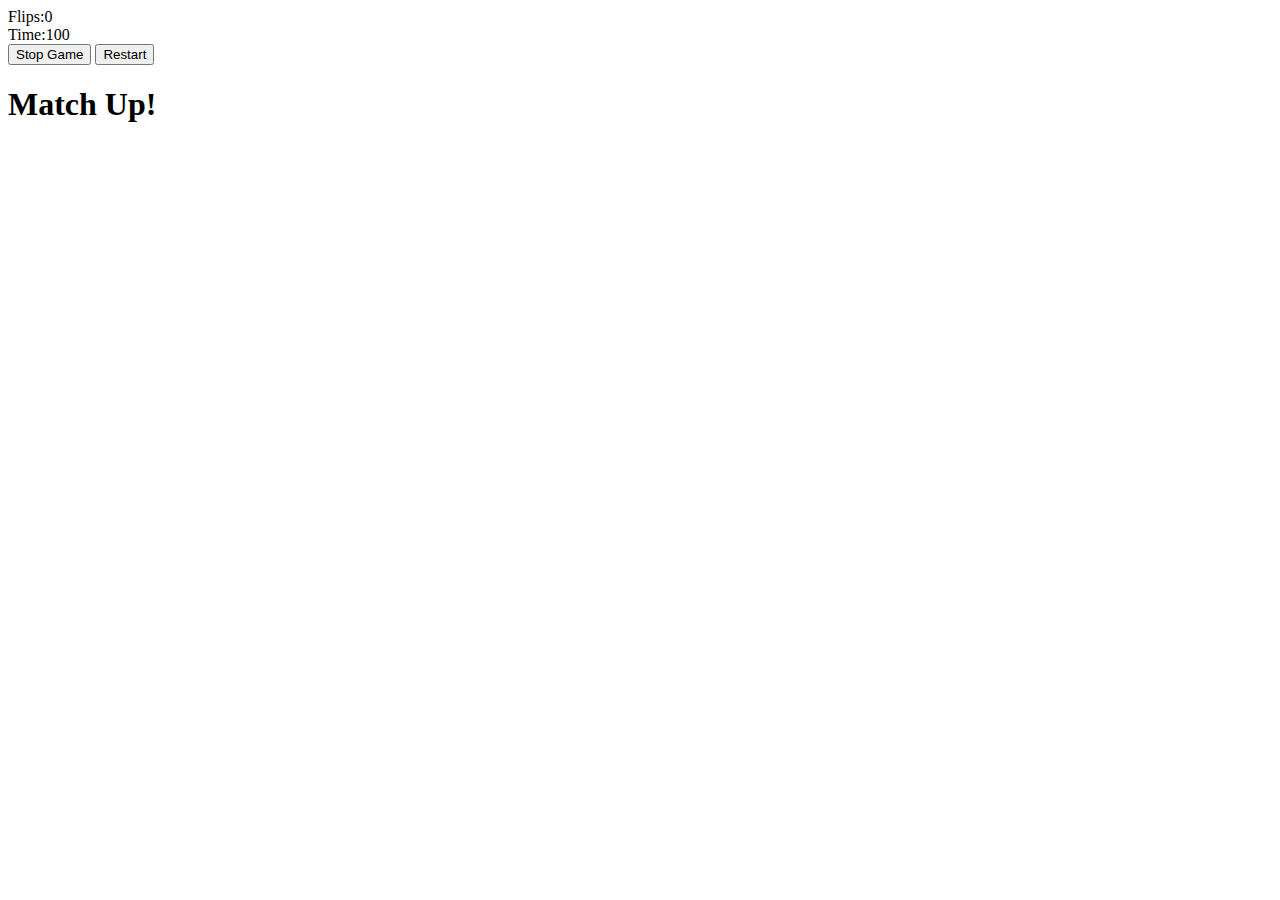
==== index.html @ 259fde8d "Updated index.html" ====
<!DOCTYPE html>
<html lang="en">
<head>
    <meta charset="UTF-8">
    <meta http-equiv="X-UA-Compatible" content="IE=edge">
    <meta name="viewport" content="width=device-width, initial-scale=1.0">
    <title>Match Up!</title>
    <link href="https://cdn.jsdelivr.net/npm/bootstrap@5.0.2/dist/css/bootstrap.min.css" rel="stylesheet" 
     integrity="sha384-EVSTQN3/azprG1Anm3QDgpJLIm9Nao0Yz1ztcQTwFspd3yD65VohhpuuCOmLASjC" 
    crossorigin="anonymous">
    <link rel="stylesheet" href="assets/css/styles.css">
</head>
<body>

    <div class="container">
        <div class="flips">Flips:0</div>
        <div class="time">Time:100</div>
        <button id="stop" class="hide">Stop Game</button>
         <button id="restart">Restart</button>
        <h1>Match Up!</h1>
        <div class="game-container">
            <div class="card-face"></div>
            <div class="card-face"></div>
            <div class="card-face"></div>
            <div class="card-face"></div>
            <div class="card-face"></div>
            <div class="card-face"></div>
            <div class="card-face"></div>
            <div class="card-face"></div>
            <div class="card-face"></div>
            <div class="card-face"></div>
            <div class="card-face"></div>
            <div class="card-face"></div>
            <div class="card-face"></div>
            <div class="card-face"></div>
            <div class="card-face"></div>
            <div class="card-face"></div>
        </div>
    
</div>
<script src="assets/js/script.js"></script>
</body>
</html>
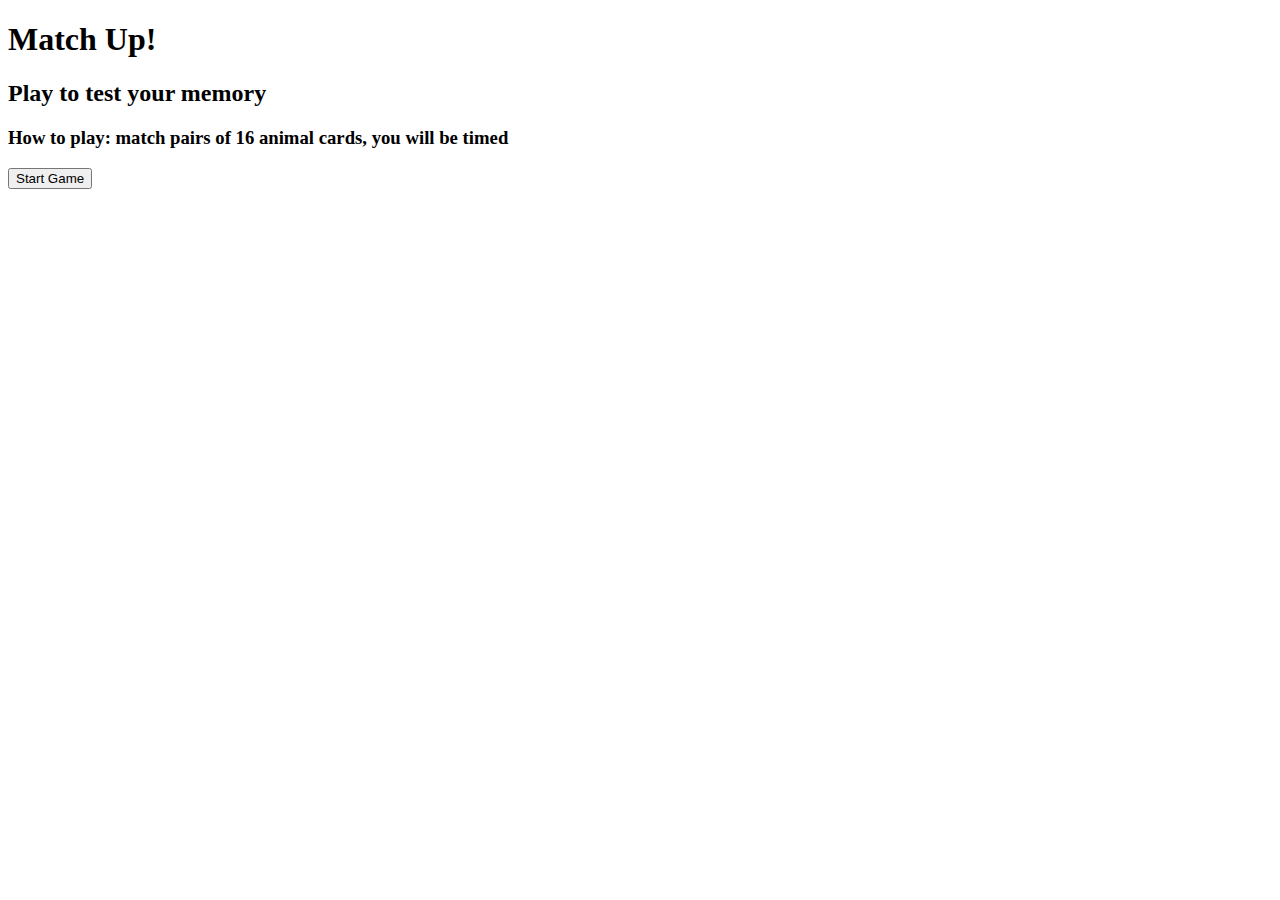
==== commit a8760ae6: "index.html and game.html updated" ====
--- a/index.html
+++ b/index.html
@@ -4,40 +4,21 @@
     <meta charset="UTF-8">
     <meta http-equiv="X-UA-Compatible" content="IE=edge">
     <meta name="viewport" content="width=device-width, initial-scale=1.0">
-    <title>Match Up!</title>
-    <link href="https://cdn.jsdelivr.net/npm/bootstrap@5.0.2/dist/css/bootstrap.min.css" rel="stylesheet" 
-     integrity="sha384-EVSTQN3/azprG1Anm3QDgpJLIm9Nao0Yz1ztcQTwFspd3yD65VohhpuuCOmLASjC" 
+    <title>Document</title>
+    <link href="https://cdn.jsdelivr.net/npm/bootstrap@5.0.2/dist/css/bootstrap.min.css" rel="stylesheet" integrity="sha384-EVSTQN3/azprG1Anm3QDgpJLIm9Nao0Yz1ztcQTwFspd3yD65VohhpuuCOmLASjC" 
     crossorigin="anonymous">
-    <link rel="stylesheet" href="assets/css/styles.css">
 </head>
 <body>
-
     <div class="container">
-        <div class="flips">Flips:0</div>
-        <div class="time">Time:100</div>
-        <button id="stop" class="hide">Stop Game</button>
-         <button id="restart">Restart</button>
-        <h1>Match Up!</h1>
-        <div class="game-container">
-            <div class="card-face"></div>
-            <div class="card-face"></div>
-            <div class="card-face"></div>
-            <div class="card-face"></div>
-            <div class="card-face"></div>
-            <div class="card-face"></div>
-            <div class="card-face"></div>
-            <div class="card-face"></div>
-            <div class="card-face"></div>
-            <div class="card-face"></div>
-            <div class="card-face"></div>
-            <div class="card-face"></div>
-            <div class="card-face"></div>
-            <div class="card-face"></div>
-            <div class="card-face"></div>
-            <div class="card-face"></div>
+        <div class="row">
+            <div class="text-center">
+                <h1 class="title">Match Up!</h1>
+                <h2 class="subheading">Play to test your memory</h2>
+                <h3 class="rule">How to play: match pairs of 16 animal cards, you will be timed</h3>
+            </div>
         </div>
-    
-</div>
-<script src="assets/js/script.js"></script>
+    </div>
+    <script src="assets/js/script.js"></script>
+    <a href="game.html"><button class="button">Start Game</button></a>
 </body>
 </html>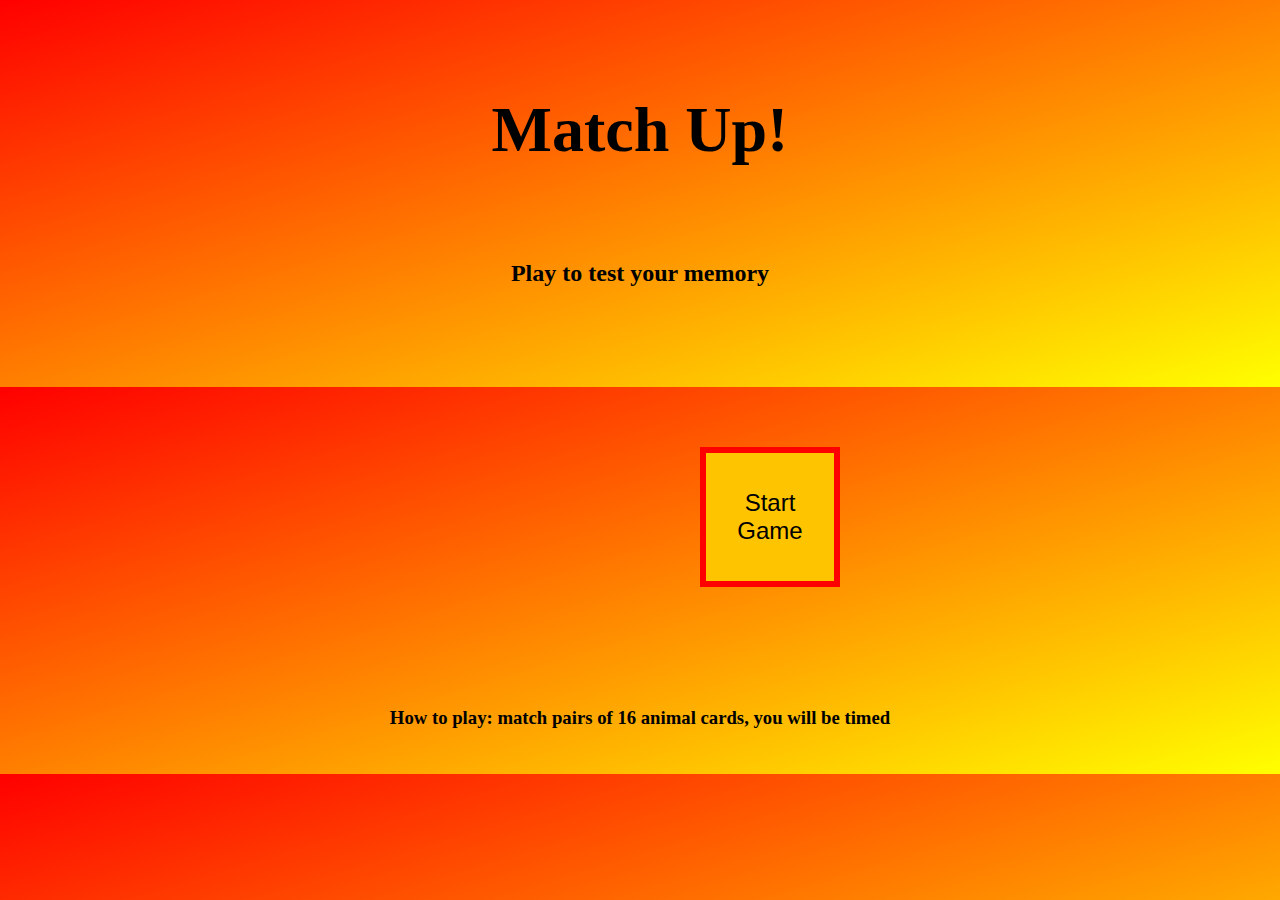
==== commit 05eafd56: "First page completed" ====
--- a/index.html
+++ b/index.html
@@ -7,6 +7,7 @@
     <title>Document</title>
     <link href="https://cdn.jsdelivr.net/npm/bootstrap@5.0.2/dist/css/bootstrap.min.css" rel="stylesheet" integrity="sha384-EVSTQN3/azprG1Anm3QDgpJLIm9Nao0Yz1ztcQTwFspd3yD65VohhpuuCOmLASjC" 
     crossorigin="anonymous">
+    <link rel="stylesheet" href="assets/css/styles.css">
 </head>
 <body>
     <div class="container">
--- a/assets/css/styles.css
+++ b/assets/css/styles.css
@@ -0,0 +1,41 @@
+@import url('https://fonts.googleapis.com/css2?family=Roboto:ital,wght@1,700&display=swap');
+
+body{
+    background-color: #ffcc00;
+    margin: 0;
+    background-image: linear-gradient(to bottom right, red, yellow);
+}
+
+/*home page*/
+.button{
+    position: relative;
+    top: 200px;
+    height: 140px;
+    width: 140px;
+    border: 6px solid red;
+    background-color: rgb(255, 196, 0);
+    left: 700px;
+    font-size: 150%;
+
+}
+
+.title{
+    text-align: center;
+    position: relative;
+    top: 50px;
+    font-family:'Trebuchet MS';
+    font-size: 400%;
+    
+}
+
+.subheading {
+    text-align: center;
+    position: relative;
+    top: 100px;
+}
+
+.rule{
+    text-align: center;
+    position: relative;
+    top: 500px;
+}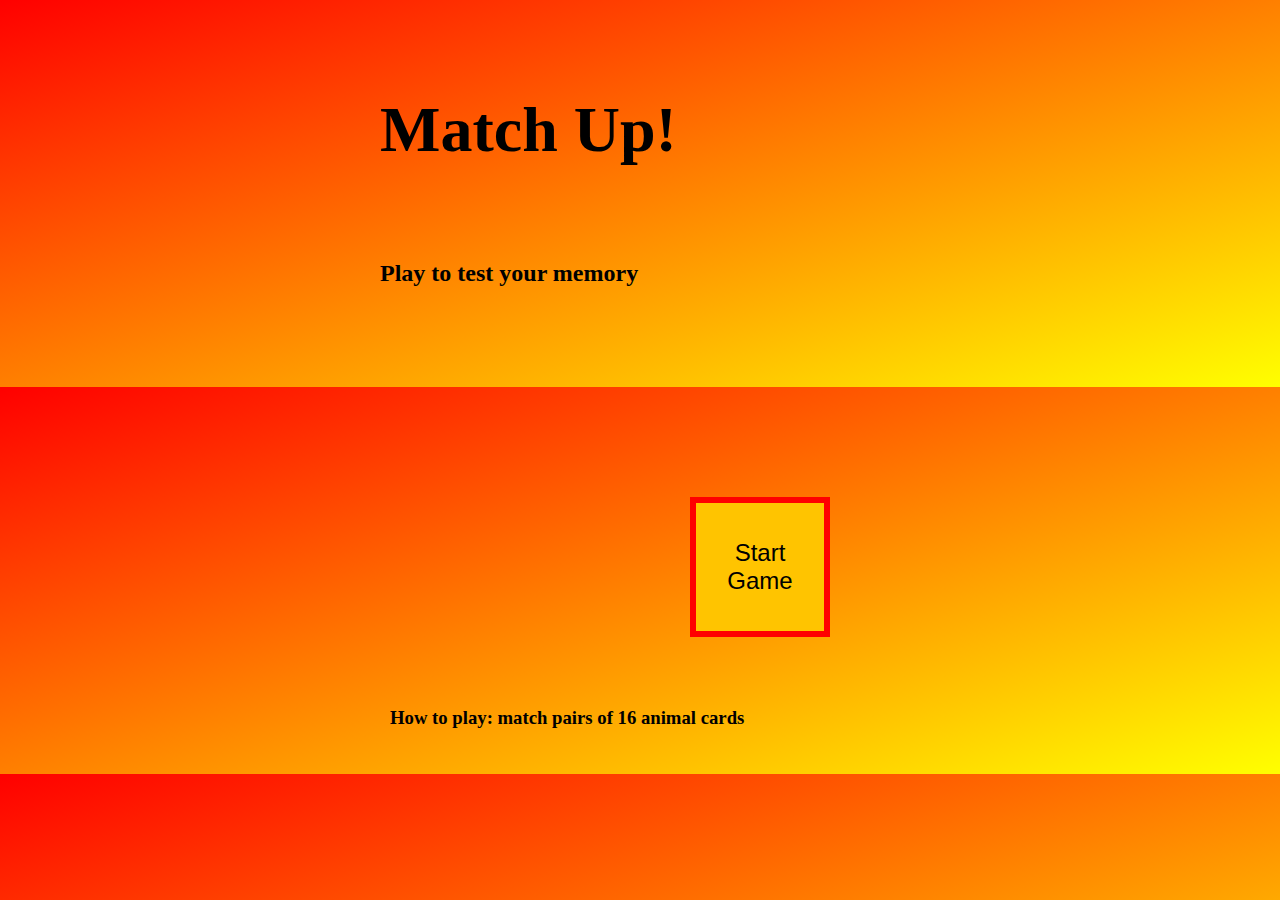
==== commit 7ae00b6f: "readujsted text" ====
--- a/index.html
+++ b/index.html
@@ -10,13 +10,15 @@
     <link rel="stylesheet" href="assets/css/styles.css">
 </head>
 <body>
-    <div class="container">
+    <div class="container-fluid">
         <div class="row">
+            <div class="col-md-6 col-12">
             <div class="text-center">
                 <h1 class="title">Match Up!</h1>
                 <h2 class="subheading">Play to test your memory</h2>
-                <h3 class="rule">How to play: match pairs of 16 animal cards, you will be timed</h3>
+                <h3 class="rule">How to play: match pairs of 16 animal cards</h3>
             </div>
+        </div>
         </div>
     </div>
     <script src="assets/js/script.js"></script>
--- a/assets/css/styles.css
+++ b/assets/css/styles.css
@@ -4,38 +4,155 @@
     background-color: #ffcc00;
     margin: 0;
     background-image: linear-gradient(to bottom right, red, yellow);
+ 
 }
 
 /*home page*/
 .button{
     position: relative;
-    top: 200px;
+    top: 250px;
     height: 140px;
     width: 140px;
     border: 6px solid red;
     background-color: rgb(255, 196, 0);
-    left: 700px;
+    left: 690px;
     font-size: 150%;
+    
+}
 
+.button:hover {
+    background-color:#FF0000;
 }
 
 .title{
-    text-align: center;
+   
     position: relative;
     top: 50px;
+    left:380px;
     font-family:'Trebuchet MS';
     font-size: 400%;
     
 }
 
 .subheading {
-    text-align: center;
+    
     position: relative;
     top: 100px;
+    left:380px;
 }
 
 .rule{
-    text-align: center;
+   
     position: relative;
     top: 500px;
+    left:390px;
+}
+
+/*game page*/
+
+/*Main heading*/
+
+.title-game{
+    font-family:'Trebuchet MS';
+    position:relative;
+    bottom:190px;
+    left:550px;
+}
+
+/*game Text*/
+#score {
+    font-family: Arial;
+    top: 100px;
+    font-size: 150%;
+    position:relative;
+    top:660px;
+    left:490px;
+}
+
+.score-text{
+    font-family: Arial;
+    font-size: 150%;
+    position:relative;
+    top:595px;
+    left:470px;
+}
+
+#moves-count{
+    font-family: Arial;
+    position:relative;
+    top:585px;
+    left:580px;
+    font-size: 150%;
+}
+
+.moves-text{
+    font-family: Arial;
+    position:relative;
+    top:525px;
+    left:550px;
+    font-size: 150%;
+}
+
+.refresh-text{
+   position:relative;
+   bottom:190px;
+   left:500px;
+}
+
+
+/*buttons*/
+
+#home-button {
+    position: relative;
+    top: 495px;
+    left:640px; 
+    border:solid 5px rgb(233, 21, 14);
+    height: 60px;
+    width: 300px;
+}
+
+#home-button:hover{
+    background-color:#2980b9;
+}
+
+/*Card Section*/
+
+.card{
+    height: 120px;
+    width: 120px;
+    border: 3px solid #ffff00;
+    position: relative;
+    top: 1px;
+    left: 380px;
+    transform-origin: center right;
+}
+
+.card img {
+   opacity:0 ;
+   
+}
+
+.card img.flipped {
+    opacity: 1;
+}
+
+
+
+.card-face {
+    height: 120px;
+    width: 120px ;
+    background-color: rgb(233, 21, 14); 
+}
+
+
+
+#game-container{
+    display: grid;
+    grid-template-columns: repeat(3, auto) 1fr;
+    grid-gap: 10px;
+    row-gap: 10px;
+    grid-gap: 1em;
+   position:relative;
+    bottom:190px;
+    left:70px;
 }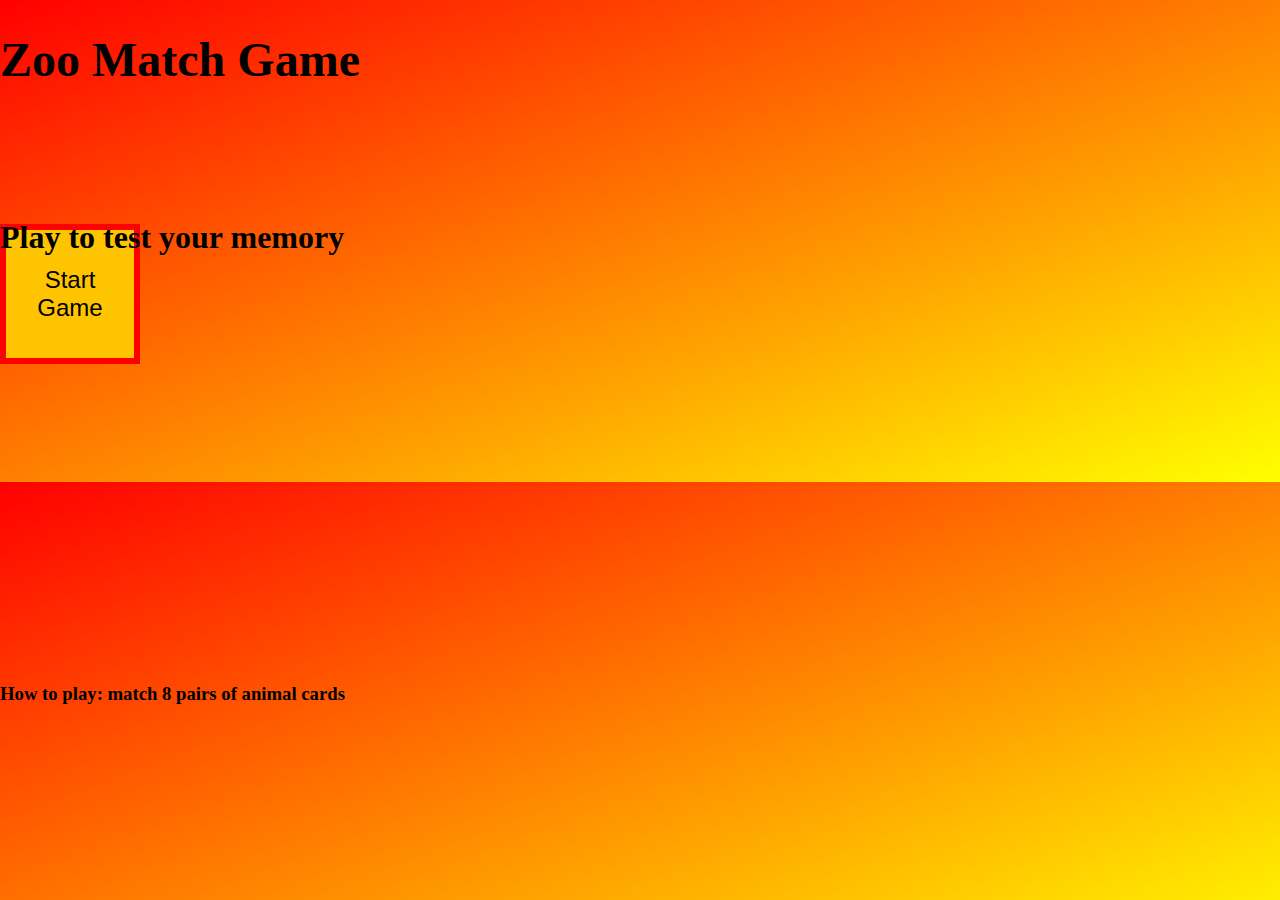
==== commit 19e3dc21: "audit tested" ====
--- a/index.html
+++ b/index.html
@@ -11,17 +11,14 @@
 </head>
 <body>
     <div class="container-fluid">
-        <div class="row">
-            <div class="col-md-6 col-12">
-            <div class="text-center">
-                <h1 class="title">Match Up!</h1>
-                <h2 class="subheading">Play to test your memory</h2>
-                <h3 class="rule">How to play: match pairs of 16 animal cards</h3>
+        <div class="col-xs-6">
+                <h1 class="title text-center col-xs-6">Zoo Match Game</h1>
+                <h2 class="subheading text-center ">Play to test your memory</h2>
+                <h3 class="rule text-center col-xs-6">How to play: match 8 pairs of animal cards</h3>
+                <a href="game.html"><button class="button position-absolute top-50 start-50 translate-middle col-xs-6">Start Game</button></a>
             </div>
-        </div>
-        </div>
     </div>
     <script src="assets/js/script.js"></script>
-    <a href="game.html"><button class="button">Start Game</button></a>
+   
 </body>
 </html>--- a/assets/css/styles.css
+++ b/assets/css/styles.css
@@ -4,18 +4,33 @@
     background-color: #ffcc00;
     margin: 0;
     background-image: linear-gradient(to bottom right, red, yellow);
- 
+    height:50vh;
 }
 
 /*home page*/
+.title{
+    font-family:'Trebuchet MS';
+    font-size: 300%;
+}
+
+.subheading {
+    font-family:'Trebuchet MS';
+    font-size: 200%;
+    position:relative;
+    top:100px;
+}
+
+.rule{
+    font-family:'Trebuchet MS';
+    position: relative;
+    top: 500px;
+}
+/*buttons*/
 .button{
-    position: relative;
-    top: 250px;
     height: 140px;
     width: 140px;
     border: 6px solid red;
     background-color: rgb(255, 196, 0);
-    left: 690px;
     font-size: 150%;
     
 }
@@ -23,31 +38,6 @@
 .button:hover {
     background-color:#FF0000;
 }
-
-.title{
-   
-    position: relative;
-    top: 50px;
-    left:380px;
-    font-family:'Trebuchet MS';
-    font-size: 400%;
-    
-}
-
-.subheading {
-    
-    position: relative;
-    top: 100px;
-    left:380px;
-}
-
-.rule{
-   
-    position: relative;
-    top: 500px;
-    left:390px;
-}
-
 /*game page*/
 
 /*Main heading*/
@@ -55,18 +45,17 @@
 .title-game{
     font-family:'Trebuchet MS';
     position:relative;
-    bottom:190px;
-    left:550px;
+    bottom:90px;
+    
 }
 
 /*game Text*/
 #score {
     font-family: Arial;
-    top: 100px;
     font-size: 150%;
     position:relative;
     top:660px;
-    left:490px;
+    left:300px;
 }
 
 .score-text{
@@ -74,14 +63,14 @@
     font-size: 150%;
     position:relative;
     top:595px;
-    left:470px;
+    left:290px;
 }
 
 #moves-count{
     font-family: Arial;
     position:relative;
     top:585px;
-    left:580px;
+    left:400px;
     font-size: 150%;
 }
 
@@ -89,31 +78,18 @@
     font-family: Arial;
     position:relative;
     top:525px;
-    left:550px;
+    left:400px;
     font-size: 150%;
 }
 
 .refresh-text{
    position:relative;
    bottom:190px;
-   left:500px;
+   left:;
 }
 
 
-/*buttons*/
 
-#home-button {
-    position: relative;
-    top: 495px;
-    left:640px; 
-    border:solid 5px rgb(233, 21, 14);
-    height: 60px;
-    width: 300px;
-}
-
-#home-button:hover{
-    background-color:#2980b9;
-}
 
 /*Card Section*/
 
@@ -121,10 +97,7 @@
     height: 120px;
     width: 120px;
     border: 3px solid #ffff00;
-    position: relative;
-    top: 1px;
-    left: 380px;
-    transform-origin: center right;
+   transform-origin: center right;
 }
 
 .card img {
@@ -152,7 +125,7 @@
     grid-gap: 10px;
     row-gap: 10px;
     grid-gap: 1em;
-   position:relative;
-    bottom:190px;
-    left:70px;
+    position:relative;
+    bottom:-140px;
+    
 }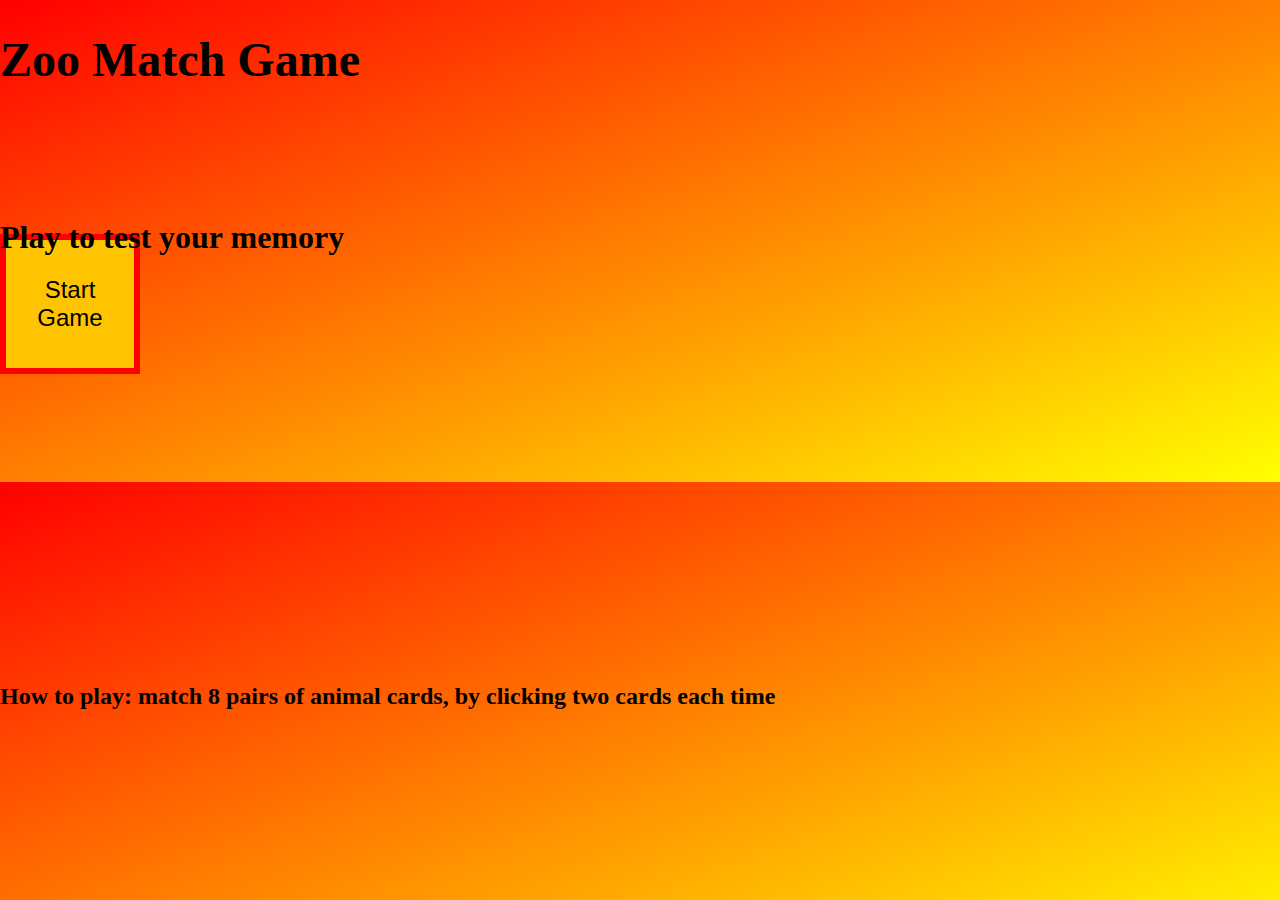
==== commit ec578fba: "inital commit" ====
--- a/index.html
+++ b/index.html
@@ -14,7 +14,7 @@
         <div class="col-xs-6">
                 <h1 class="title text-center col-xs-6">Zoo Match Game</h1>
                 <h2 class="subheading text-center ">Play to test your memory</h2>
-                <h3 class="rule text-center col-xs-6">How to play: match 8 pairs of animal cards</h3>
+                <h3 class="rule text-center col-xs-6">How to play: match 8 pairs of animal cards, by clicking two cards each time </h3>
                 <a href="game.html"><button class="button position-absolute top-50 start-50 translate-middle col-xs-6">Start Game</button></a>
             </div>
     </div>
--- a/assets/css/styles.css
+++ b/assets/css/styles.css
@@ -24,6 +24,7 @@
     font-family:'Trebuchet MS';
     position: relative;
     top: 500px;
+    font-size:150%;
 }
 /*buttons*/
 .button{
@@ -46,46 +47,43 @@
     font-family:'Trebuchet MS';
     position:relative;
     bottom:90px;
-    
-}
+    }
 
 /*game Text*/
 #score {
     font-family: Arial;
     font-size: 150%;
     position:relative;
-    top:660px;
-    left:300px;
-}
+    top:650px;
+    }
 
 .score-text{
     font-family: Arial;
     font-size: 150%;
     position:relative;
-    top:595px;
-    left:290px;
-}
+    top:635px;
+    }
 
 #moves-count{
     font-family: Arial;
     position:relative;
-    top:585px;
-    left:400px;
+    top:575px; 
+    left:200px;
     font-size: 150%;
 }
 
 .moves-text{
     font-family: Arial;
     position:relative;
-    top:525px;
-    left:400px;
+    top:565px; 
+    left:200px;
     font-size: 150%;
 }
 
 .refresh-text{
    position:relative;
    bottom:190px;
-   left:;
+   left:30px;
 }
 
 
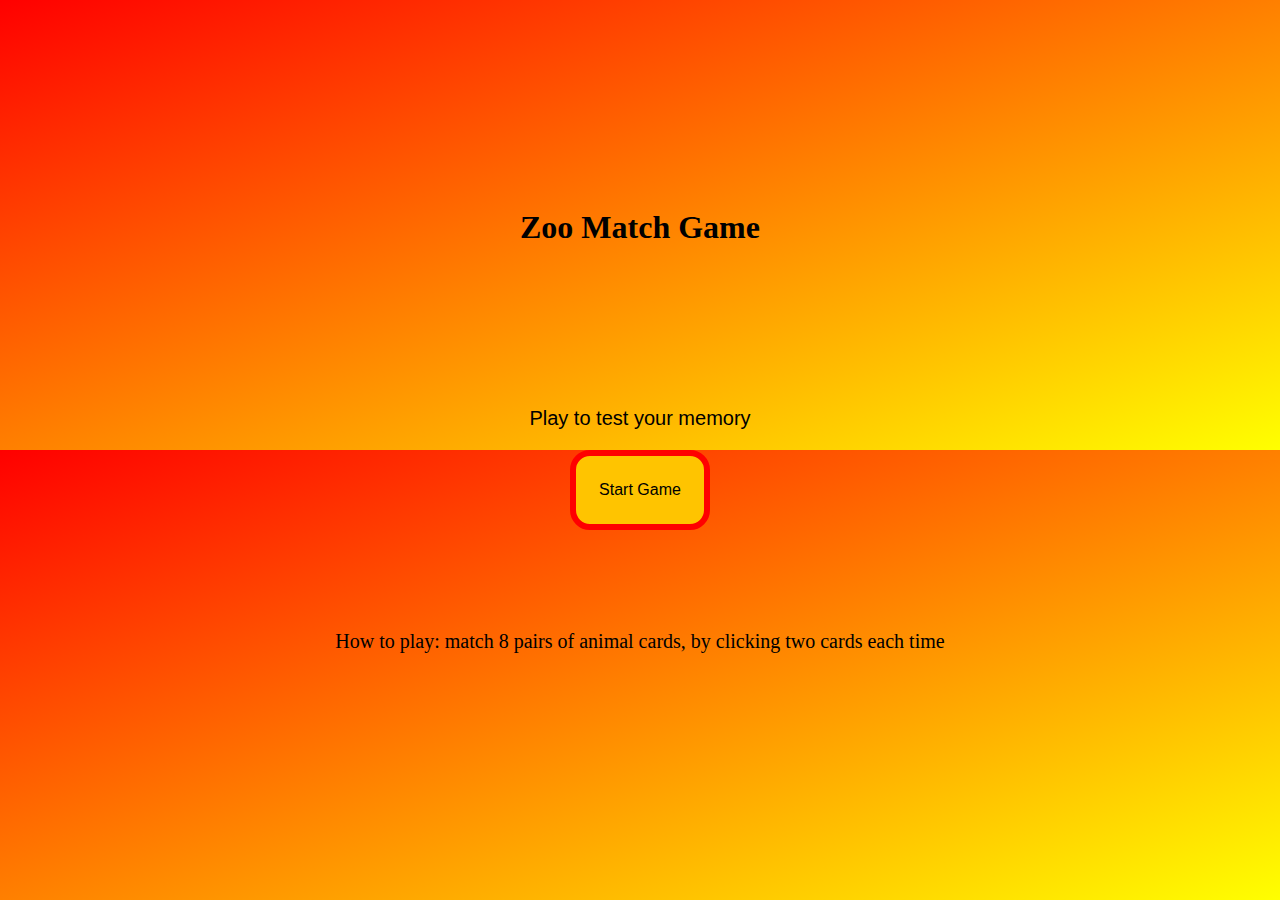
==== commit 94e568b9: "restyled home page" ====
--- a/index.html
+++ b/index.html
@@ -10,15 +10,15 @@
     <link rel="stylesheet" href="assets/css/styles.css">
 </head>
 <body>
-    <div class="container-fluid">
-        <div class="col-xs-6">
-                <h1 class="title text-center col-xs-6">Zoo Match Game</h1>
-                <h2 class="subheading text-center ">Play to test your memory</h2>
-                <h3 class="rule text-center col-xs-6">How to play: match 8 pairs of animal cards, by clicking two cards each time </h3>
-                <a href="game.html"><button class="button position-absolute top-50 start-50 translate-middle col-xs-6">Start Game</button></a>
+    <div class="container">
+                <!-- Headings -->
+                <h1 class="title text-center">Zoo Match Game</h1>
+                <p class="subheading text-center  ">Play to test your memory</p>
+                <!-- Home Button -->
+                <form action="game.html"><button class="button ">Start Game</button></form>
+                <!-- Game Instruction -->
+                <p class="rule text-center">How to play: match 8 pairs of animal cards, by clicking two cards each time </p>
             </div>
-    </div>
-    <script src="assets/js/script.js"></script>
-   
-</body>
+         <script src="assets/js/script.js"></script>
+   </body>
 </html>--- a/assets/css/styles.css
+++ b/assets/css/styles.css
@@ -7,123 +7,129 @@
     height:50vh;
 }
 
+.container {
+    height: 100vh;
+    display: flex;
+    align-items: center;
+    justify-content: center;
+    flex-direction: column;
+}
+
 /*home page*/
 .title{
-    font-family:'Trebuchet MS';
-    font-size: 300%;
+  font-family: Cambria, Cochin, Georgia, Times, 'Times New Roman', serif ;
+  position:relative;
+  top:-120px;
 }
 
-.subheading {
-    font-family:'Trebuchet MS';
-    font-size: 200%;
-    position:relative;
-    top:100px;
+.subheading{
+    font-family: 'Lucida Sans', 'Lucida Sans Regular', 'Lucida Grande', 'Lucida Sans Unicode', Geneva, Verdana, sans-serif;
+    font-size: 20px;
 }
 
 .rule{
-    font-family:'Trebuchet MS';
-    position: relative;
-    top: 500px;
-    font-size:150%;
+    font-size:20px;
+    position:relative;
+     top:80px;
 }
+
 /*buttons*/
 .button{
-    height: 140px;
+    height: 80px;
     width: 140px;
     border: 6px solid red;
+    border-radius:20px;
     background-color: rgb(255, 196, 0);
-    font-size: 150%;
-    
+    font-size: 100%;
 }
 
 .button:hover {
     background-color:#FF0000;
 }
-/*game page*/
+
+.reset-button{
+    background-color: #00ff00; 
+  color: black;
+  padding: 15px 32px;
+  text-align: center;
+  text-decoration: none;
+  display: inline-block;
+  font-size: 16px;
+  border:solid 3px black ;
+  border-radius:20px;
+  font-family: Cambria, Cochin, Georgia, Times, 'Times New Roman', serif;
+  
+}
+
+.reset-button:hover{
+    background:#e6ffff;
+}
+/*Second Page*/
 
 /*Main heading*/
 
 .title-game{
-    font-family:'Trebuchet MS';
-    position:relative;
-    bottom:90px;
-    }
+  font-family: Cambria, Cochin, Georgia, Times, 'Times New Roman', serif;
+    font-size: 30px;
+}
 
 /*game Text*/
+
 #score {
     font-family: Arial;
     font-size: 150%;
-    position:relative;
-    top:650px;
-    }
+}
 
 .score-text{
-    font-family: Arial;
-    font-size: 150%;
-    position:relative;
-    top:635px;
-    }
+    
+    font-size: 120%;
+    font-family: Cambria, Cochin, Georgia, Times, 'Times New Roman', serif;
+}
 
 #moves-count{
     font-family: Arial;
-    position:relative;
-    top:575px; 
-    left:200px;
     font-size: 150%;
 }
 
 .moves-text{
-    font-family: Arial;
-    position:relative;
-    top:565px; 
-    left:200px;
-    font-size: 150%;
+    
+    font-size: 120%;
+    font-family: Cambria, Cochin, Georgia, Times, 'Times New Roman', serif;
 }
-
-.refresh-text{
-   position:relative;
-   bottom:190px;
-   left:30px;
-}
-
-
-
 
 /*Card Section*/
 
 .card{
-    height: 120px;
-    width: 120px;
+    height: 90px;
+    width: 90px;
     border: 3px solid #ffff00;
-   transform-origin: center right;
+    transform-origin: center right;
 }
-
 .card img {
-   opacity:0 ;
-   
+    opacity:0 ;
 }
 
 .card img.flipped {
     opacity: 1;
 }
 
+.card-face {
+    height: 90px;
+    width: 90px ;
+    background-color: rgb(233, 21, 14); 
+    cursor: pointer;
+}
 
-
-.card-face {
-    height: 120px;
-    width: 120px ;
-    background-color: rgb(233, 21, 14); 
+#game-container{
+    display: grid;
+    grid-template-columns: auto auto auto auto ;
+    grid-template-columns: 95px 95px 95px 85px;
+    grid-template-rows:95px 95px 95px;
+    position:relative;
 }
 
 
-
-#game-container{
-    display: grid;
-    grid-template-columns: repeat(3, auto) 1fr;
-    grid-gap: 10px;
-    row-gap: 10px;
-    grid-gap: 1em;
-    position:relative;
-    bottom:-140px;
-    
+#msg {
+    font-size: 1.5rem;
+    font-weight: bold;
 }